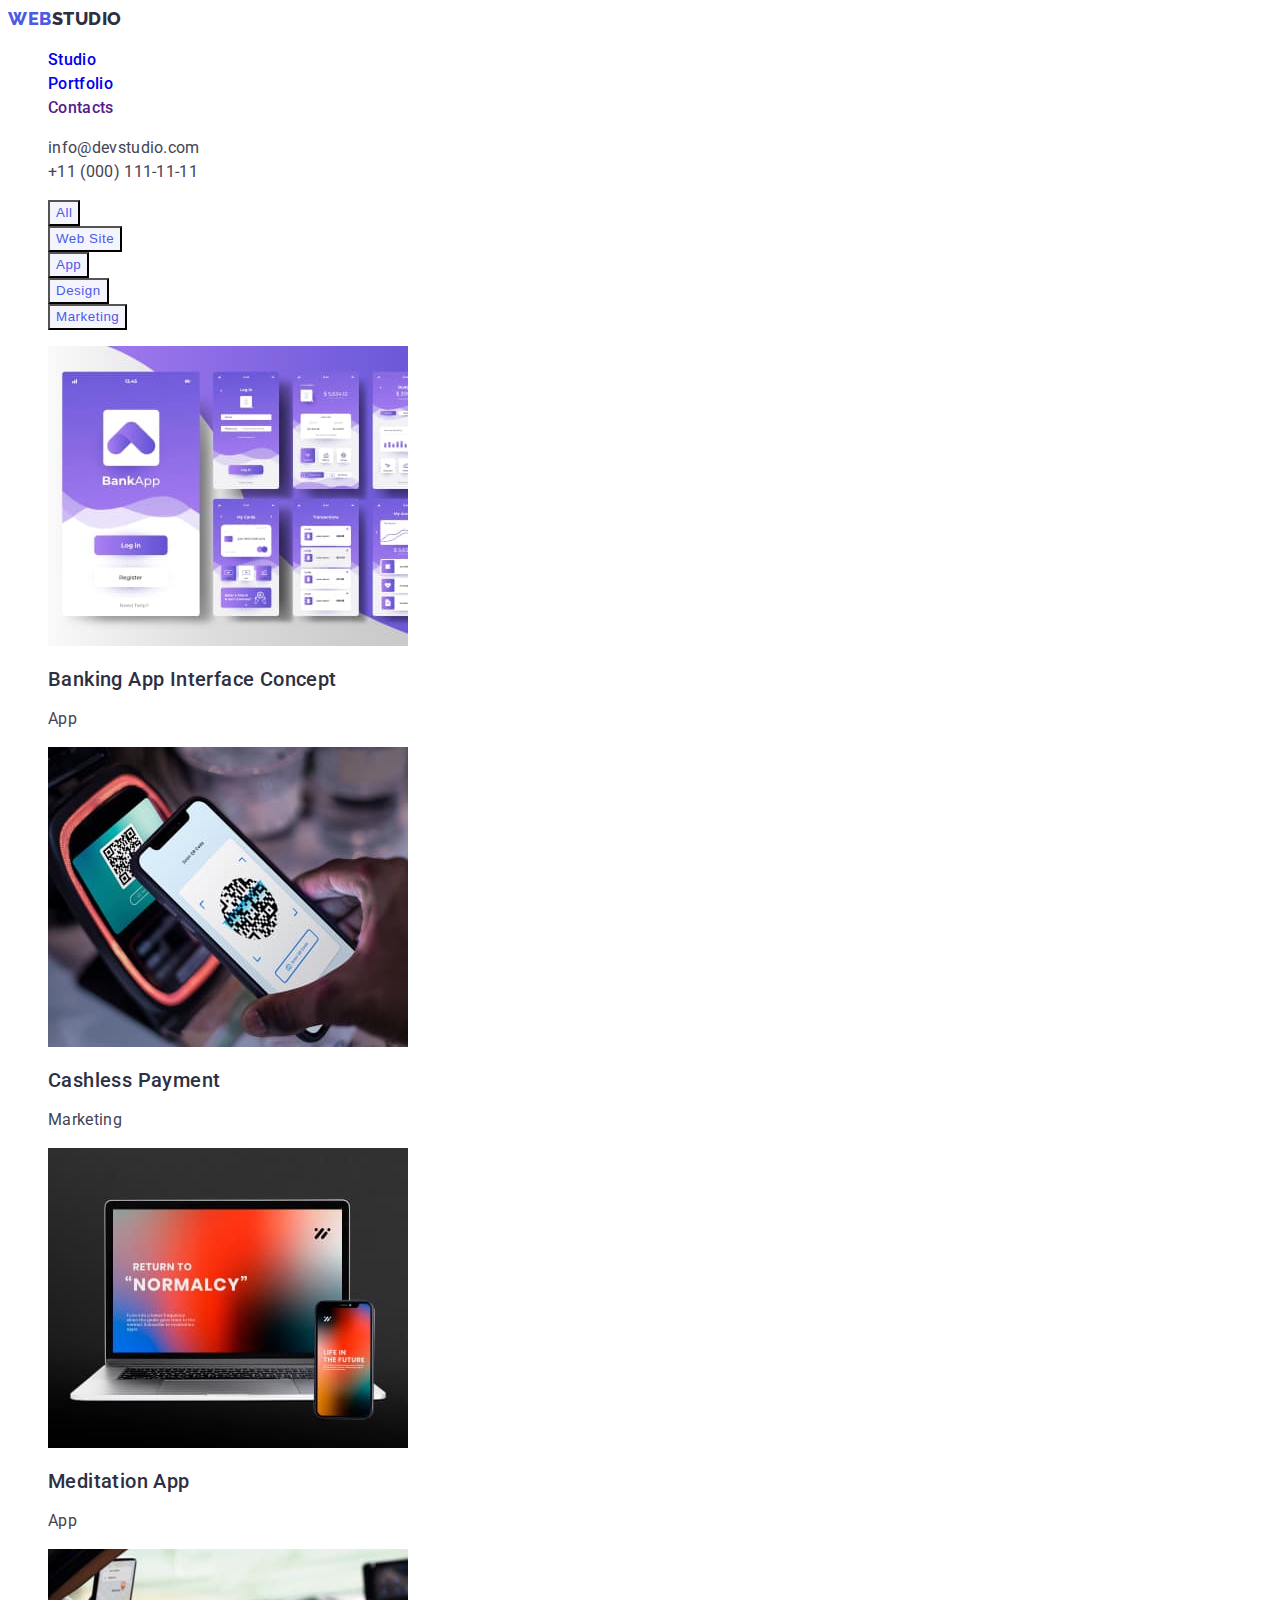
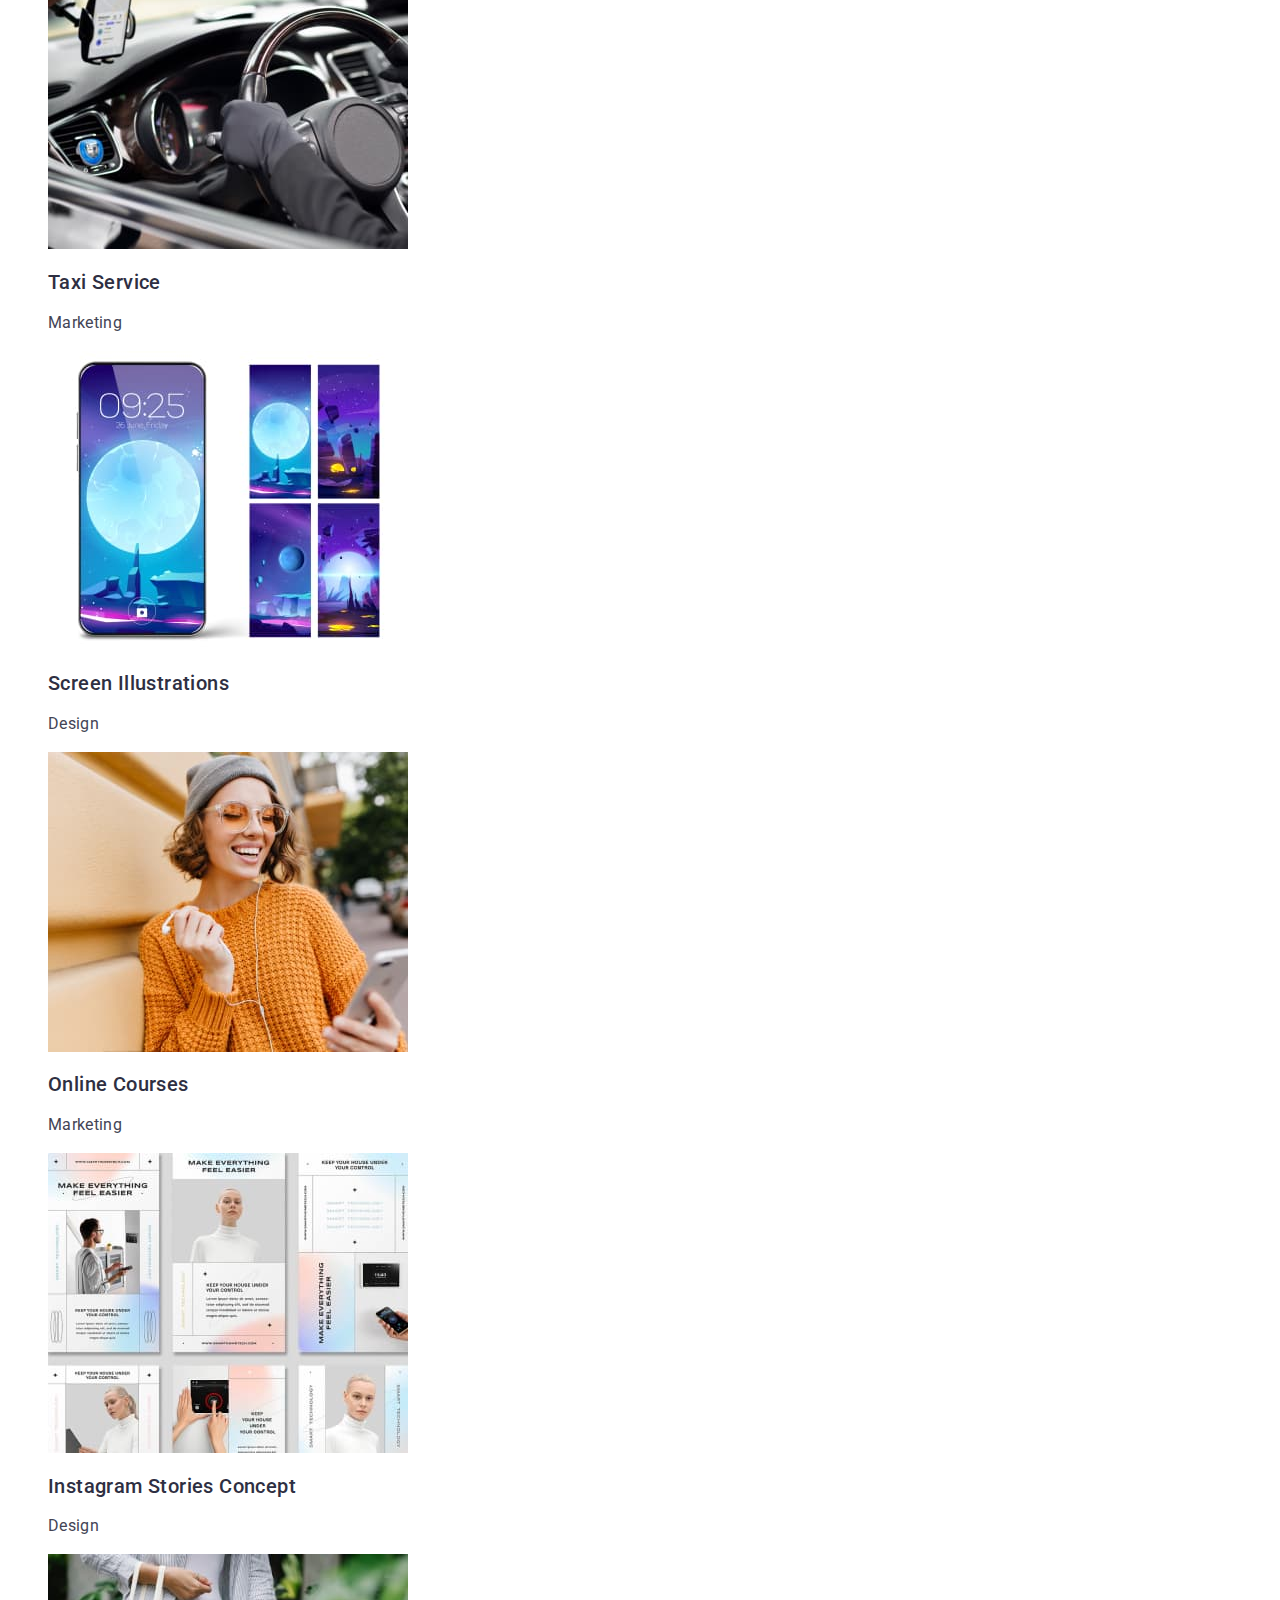
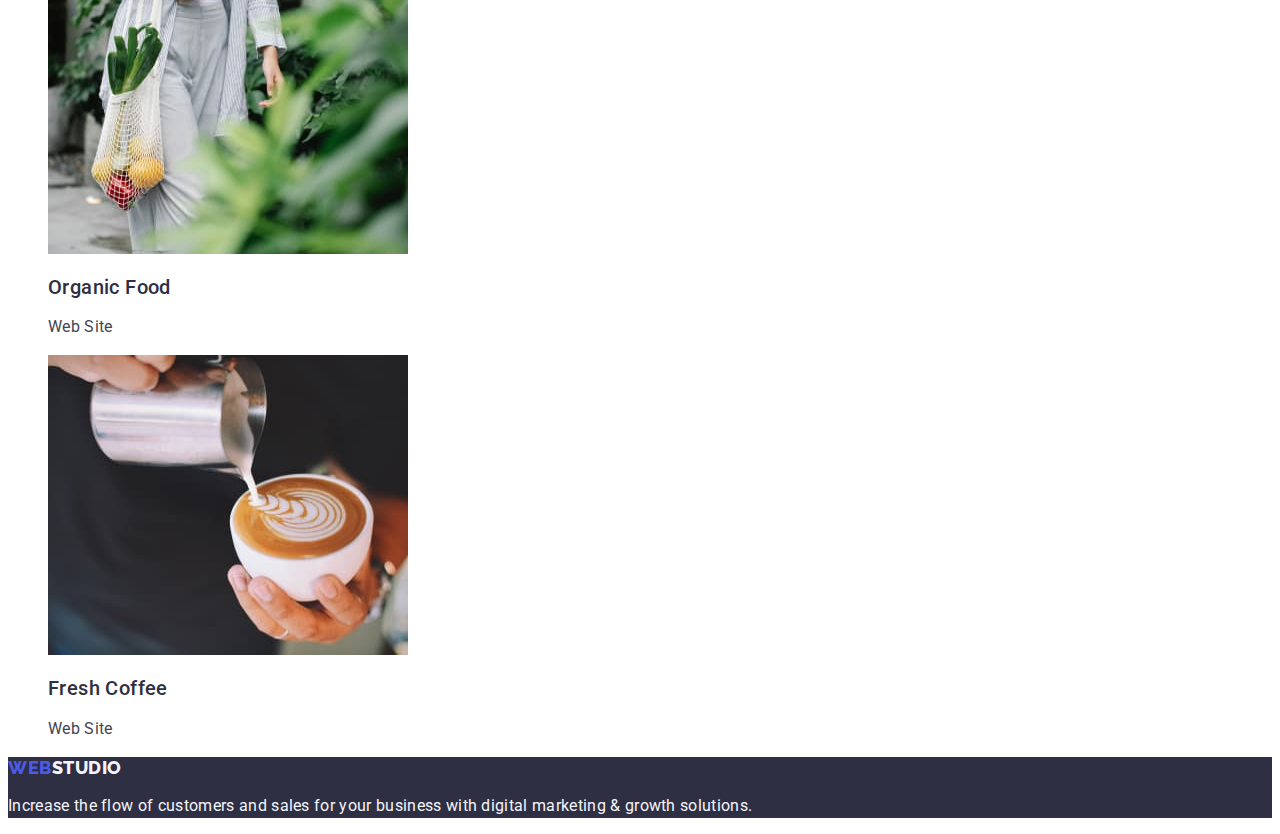
==== portfolio.html @ 042ba62d "Craete" ====
<!DOCTYPE html>
<html lang="en">
  <head>
    <meta charset="UTF-8" />
    <meta name="viewport" content="width=device-width, initial-scale=1.0" />
    <link rel="preconnect" href="https://fonts.googleapis.com" />
    <link rel="preconnect" href="https://fonts.gstatic.com" crossorigin />
    <link
      href="https://fonts.googleapis.com/css2?family=Raleway:wght@800&family=Roboto:wght@400;500;700;900&display=swap"
      rel="stylesheet"
    />
    <link rel="stylesheet" href="./css/styles.css" />
    <title>Portfolio</title>
  </head>
  <body>
    <header class="header">
      <nav class="menu">
        <a class="logo-blue link" href="./index.html"
          >Web<span class="logo-black">Studio</span></a
        >
        <ul class="menu__list list">
          <li class="menu__list-item">
            <a class="menu__list-link link" href="./index.html">Studio</a>
          </li>
          <li class="menu__list-item">
            <a class="menu__list-link link" href="./portfolio.html"
              >Portfolio</a
            >
          </li>
          <li class="menu__list-item">
            <a class="menu__list-link link" href="">Contacts</a>
          </li>
        </ul>
      </nav>
      <address class="header__contacts">
        <ul class="header__contacts-list list">
          <li class="header__contacts-item">
            <a
              class="header__contacts-link link"
              href="mailto:info@devstudio.com"
              >info@devstudio.com</a
            >
          </li>
          <li class="header__contacts-item">
            <a class="header__contacts-link link" href="tel:+110001111111"
              >+11 (000) 111-11-11</a
            >
          </li>
        </ul>
      </address>
    </header>

    <main>
      <section class="gallery__section">
        <h1 class="text-hidden">Hidden</h1>

        <ul class="gallery__filter-list list">
          <li class="gallery__filter-item">
            <button class="gallery__filter-button" type="button">All</button>
          </li>
          <li class="gallery__filter-item">
            <button class="gallery__filter-button" type="button">
              Web Site
            </button>
          </li>
          <li class="gallery__filter-item">
            <button class="gallery__filter-button" type="button">App</button>
          </li>
          <li class="gallery__filter-item">
            <button class="gallery__filter-button" type="button">Design</button>
          </li>
          <li class="gallery__filter-item">
            <button class="gallery__filter-button" type="button">
              Marketing
            </button>
          </li>
        </ul>

        <ul class="gallery__main-list list">
          <li class="gallery__main-item">
            <a class="gallery__main-link link"
              ><img
                class="gallery__main-img"
                src="./images/p_img1.jpg"
                alt="Banking App Interface Concept"
                width="360"
              />
              <h2 class="gallery__main-title">Banking App Interface Concept</h2>
              <p class="gallery__main-text">App</p></a
            >
          </li>
          <li class="gallery__main-item">
            <a class="gallery__main-link link">
              <img
                class="gallery__main-img"
                src="./images/p_img2.jpg"
                alt="Cashless Payment"
                width="360"
              />
              <h2 class="gallery__main-title">Cashless Payment</h2>
              <p class="gallery__main-text">Marketing</p></a
            >
          </li>
          <li class="gallery__main-item">
            <a class="gallery__main-link link"
              ><img
                class="gallery__main-img"
                src="./images/p_img3.jpg"
                alt="Meditation App"
                width="360"
              />
              <h2 class="gallery__main-title">Meditation App</h2>
              <p class="gallery__main-text">App</p></a
            >
          </li>
          <li class="gallery__main-item">
            <a class="gallery__main-link link"
              ><img
                class="gallery__main-img"
                src="./images/p_img4.jpg"
                alt="Taxi Service"
                width="360"
              />
              <h2 class="gallery__main-title">Taxi Service</h2>
              <p class="gallery__main-text">Marketing</p></a
            >
          </li>
          <li class="gallery__main-item">
            <a class="gallery__main-link link"
              ><img
                class="gallery__main-img"
                src="./images/p_img5.jpg"
                alt="Screen Illustrations"
                width="360"
              />
              <h2 class="gallery__main-title">Screen Illustrations</h2>
              <p class="gallery__main-text">Design</p></a
            >
          </li>
          <li class="gallery__main-item">
            <a class="gallery__main-link link">
              <img
                class="gallery__main-img"
                src="./images/p_img6.jpg"
                alt="Online Courses"
                width="360"
              />
              <h2 class="gallery__main-title">Online Courses</h2>
              <p class="gallery__main-text">Marketing</p>
            </a>
          </li>
          <li class="gallery__main-item">
            <a class="gallery__main-link link">
              <img
                class="gallery__main-img"
                src="./images/p_img7.jpg"
                alt="Instagram Stories Concept"
                width="360"
              />
              <h2 class="gallery__main-title">Instagram Stories Concept</h2>
              <p class="gallery__main-text">Design</p>
            </a>
          </li>
          <li class="gallery__main-item">
            <a class="gallery__main-link link">
              <img
                class="gallery__main-img"
                src="./images/p_img8.jpg"
                alt="Organic Food"
                width="360"
              />
              <h2 class="gallery__main-title">Organic Food</h2>
              <p class="gallery__main-text">Web Site</p>
            </a>
          </li>
          <li class="gallery__main-item">
            <a class="gallery__main-link link"
              ><img
                class="gallery__main-img"
                src="./images/p_img9.jpg"
                alt="Fresh Coffee"
                width="360"
              />
              <h2 class="gallery__main-title">Fresh Coffee</h2>
              <p class="gallery__main-text">Web Site</p></a
            >
          </li>
        </ul>
      </section>
    </main>

    <footer class="footer">
      <a class="logo-blue link" href="./index.html"
        >Web<span class="logo-white">Studio</span></a
      >
      <p class="footer__text">
        Increase the flow of customers and sales for your business with digital
        marketing & growth solutions.
      </p>
    </footer>
  </body>
</html>
---- css/styles.css ----
:root {
    --color-iris: #4d5ae5;
    --color-ocean: #404bbf;
    --color-navy-blue: #2e2f42;
    --color-green: #31d0aa;
    --color-slate: #434455;
    --color-light-slate: #8e8f99;
    --color-cornflower: #e7e9fc;
    --color-cloud: #f4f4fd;
    --color-navy-blue-modal: #2e2f42;
    --color-grey: #2e2f42;
    --color-white: #ffffff;
    --color-dairy: #fcfcfc;
}

body {
    font-family: 'Roboto', sans-serif;
    color: var(--color-slate);
    background-color: var(--color-white);
    font-size: 16px;
    letter-spacing: 0.02em;
}

.text-hidden{
    display: none;
}

.list {
    list-style: none;
}

.link {
    text-decoration: none;
}

/* Page index */

.logo-blue {
    color: var(--color-iris);
    font-family: 'Raleway', sans-serif;
    font-weight: 800;
    font-size: 18px;
    line-height: 1.17;
    letter-spacing: 0.03em;
    text-transform: uppercase;
}

.logo-black {
    color: var(--color-navy-blue);
    font-family: 'Raleway', sans-serif;
    font-weight: 800;
    font-size: 18px;
    line-height: 1.17;
    letter-spacing: 0.03em;
    text-transform: uppercase;
}

.menu {
    color: var(--color-navy-blue);
    font-weight: 500;
    line-height: 1.5;
}

.menu__list-link:hover,
.menu__list-link:focus {
    color: var(--color-ocean);
}

.header__contacts {
    font-style: normal;
}

.header__contacts-link {
    color: var(--color-slate);
    font-weight: 400;
    line-height: 1.5;
}

.header__contacts-link:hover,
.header__contacts-link:focus {
    color: var(--color-ocean);
}

.general__section-order {
    background-color: var(--color-navy-blue);
}

.general__section-title {
    color: var(--color-white);
    font-weight: 700;
    font-size: 56px;
    line-height: 1.07;
    letter-spacing: 0.02em;
    text-align: center;
}

.general__section-button {
    color: var(--color-white);
    background-color: var(--color-iris);
    font-weight: 500;
    line-height: 1.5;
    letter-spacing: 0.04em;
    cursor: pointer;
}

.general__section-button:hover,
.general__section-button:focus {
    background-color: var(--color-ocean);
}

.benefits__list-title {
    color: var(--color-navy-blue);
    font-weight: 500;
    font-size: 20px;
    line-height: 1.2;
    letter-spacing: 0.02em;
}

.beefits__list-text {
    color: var(--color-slate);
    font-weight: 400;
    line-height: 1.5;
}

.works__section-title {
    color: var(--color-navy-blue);
    font-weight: 700;
    font-size: 36px;
    line-height: 1.11;
    text-align: center;
    text-transform: capitalize;
}

.team__section {
    background-color: var(--color-cloud);
}

.team__section-title {
    color: var(--color-navy-blue);
    font-weight: 700;
    font-size: 36px;
    line-height: 1.11;
    text-align: center;
    letter-spacing: 0.02em;
    text-transform: capitalize;
}

.team__list {
    background-color: var(--color-white);
}

.team__list-item {
    background-color: var(--color-white);
}

.team__list-title {
    color: var(--color-navy-blue);
    font-weight: 500;
    font-size: 20px;
    line-height: 1.2;
    letter-spacing: 0.02em;
}

.team__list-text {
    color: var(--color-slate);
    font-weight: 400;
    line-height: 1.5;
}

.footer {
    background-color: var(--color-navy-blue);
}

.footer__text {
    color: var(--color-cloud);
    font-weight: 400;
    line-height: 1.5;
}

.logo-white{
    color: var(--color-cloud);
    font-family: 'Raleway', sans-serif;
    font-weight: 800;
    font-size: 18px;
    line-height: 1.17;
    letter-spacing: 0.03em;
    text-transform: uppercase;
}

/* Page Portfolio */

.gallery__filter-button {
    color: var(--color-iris);
    background-color: var(--color-cloud);
    font-weight: 500;
    line-height: 1.5;
    letter-spacing: 0.04em;
    cursor: pointer;
}

.gallery__filter-button:hover,
.gallery__filter-button:focus {
    color: var(--color-white);
    background-color: var(--color-ocean);
}

.gallery__main-title {
    color: var(--color-navy-blue);
    font-weight: 500;
    font-size: 20px;
    line-height: 1.2;
    letter-spacing: 0.02em;
}

.gallery__main-text {
    color: var(--color-slate);
    font-weight: 400;
    line-height: 1.5;
    letter-spacing: 0.02em;
}
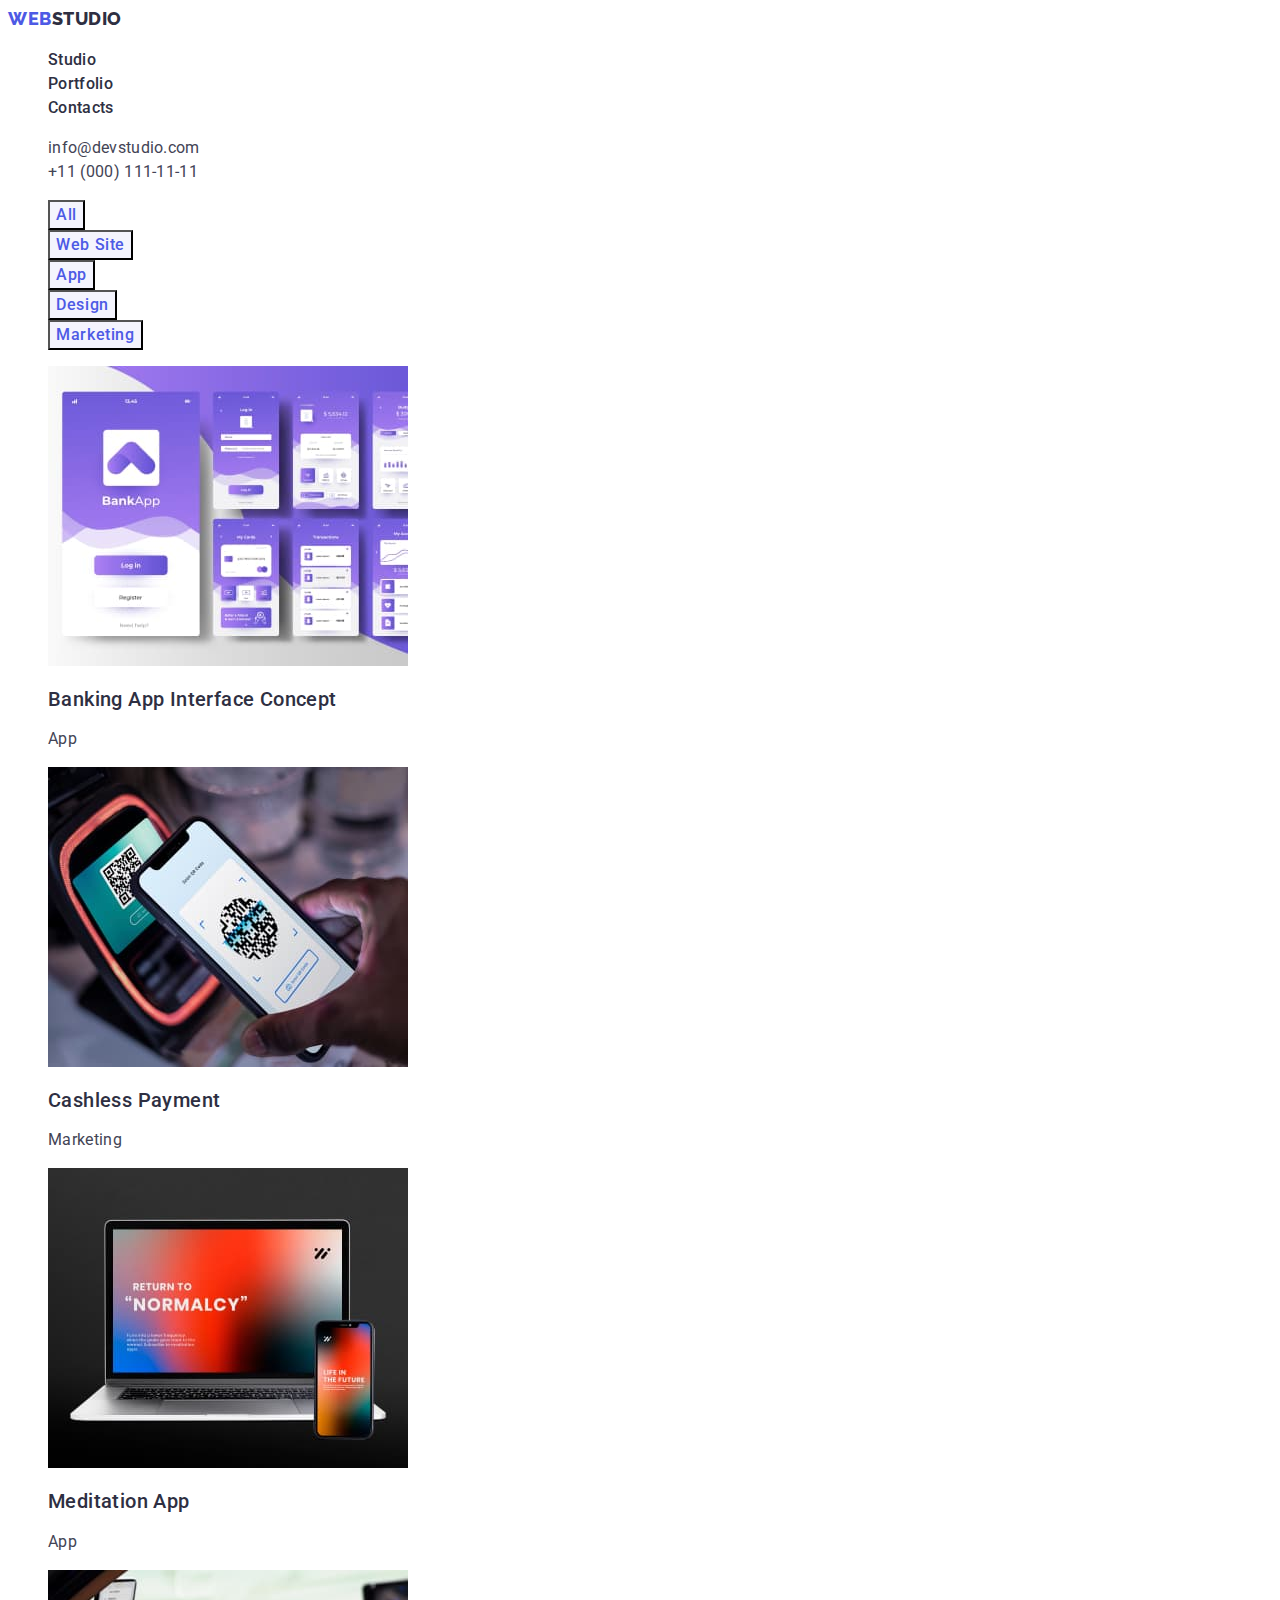
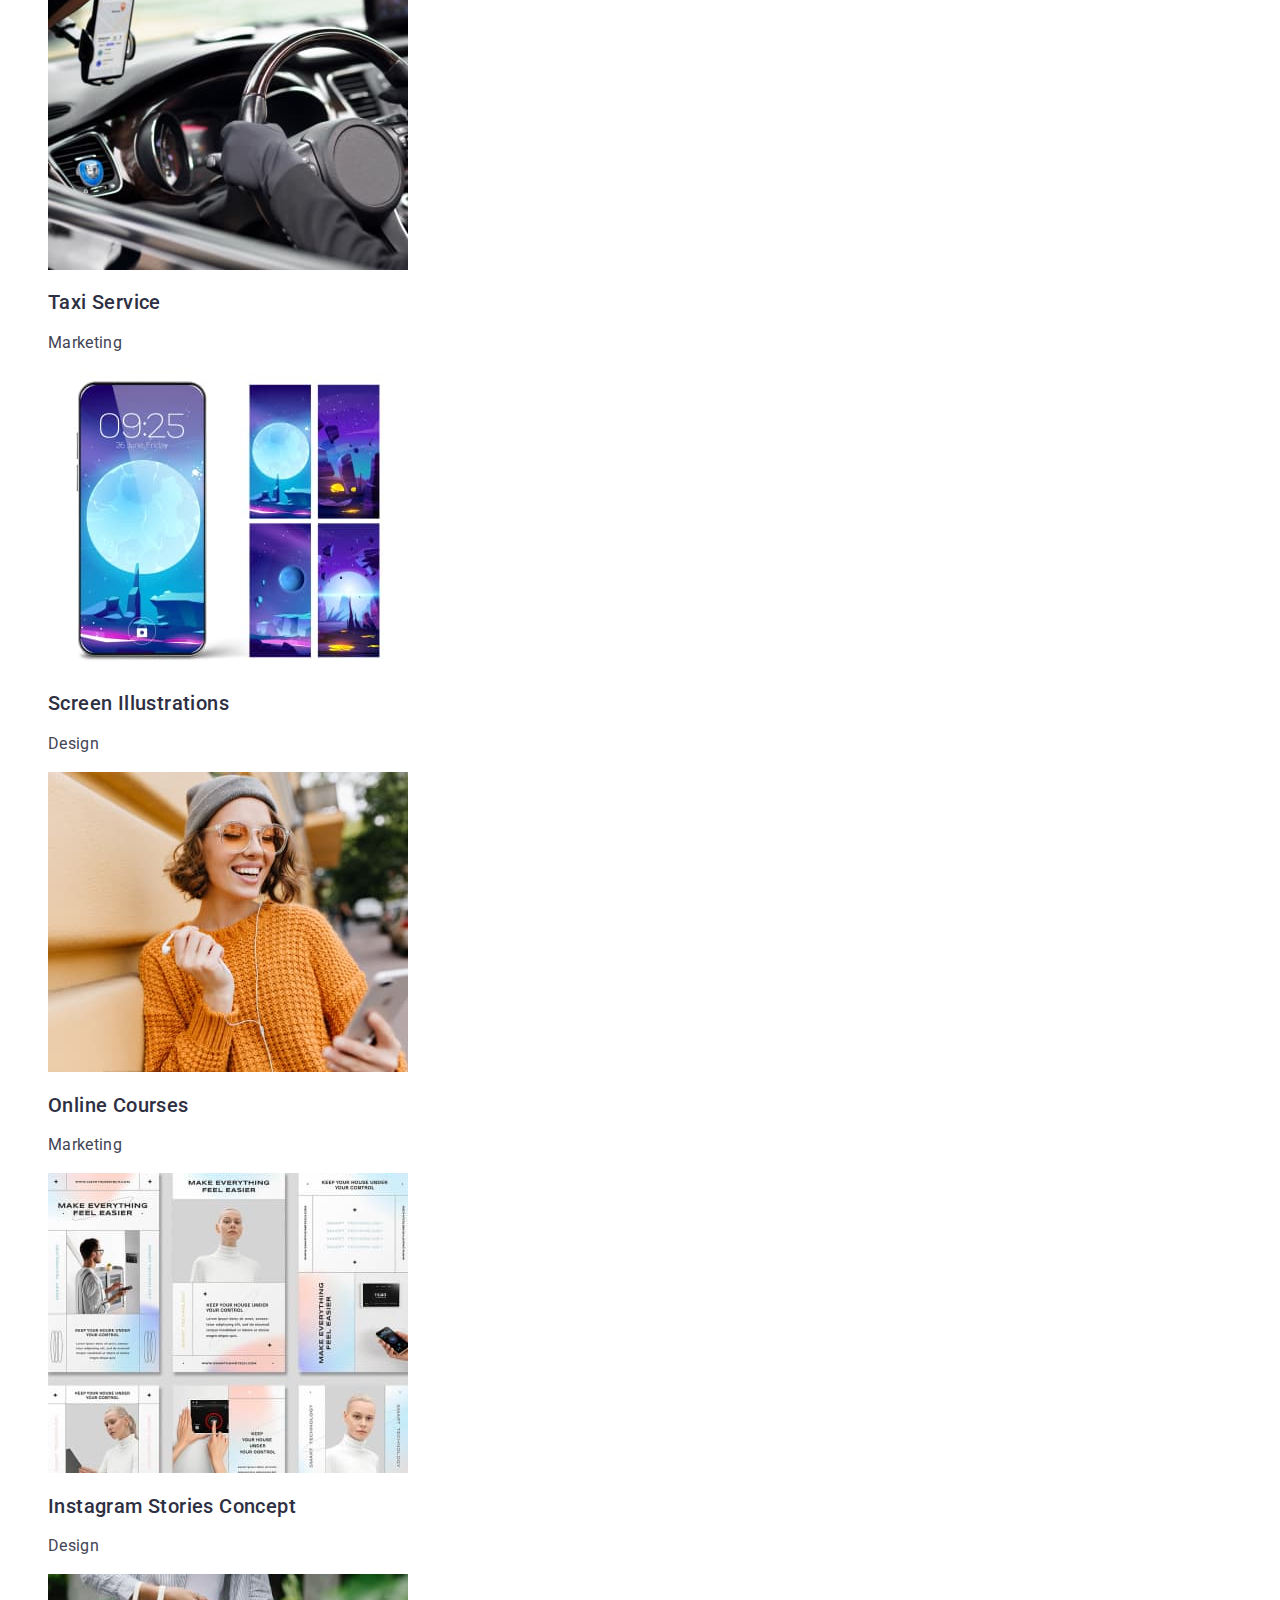
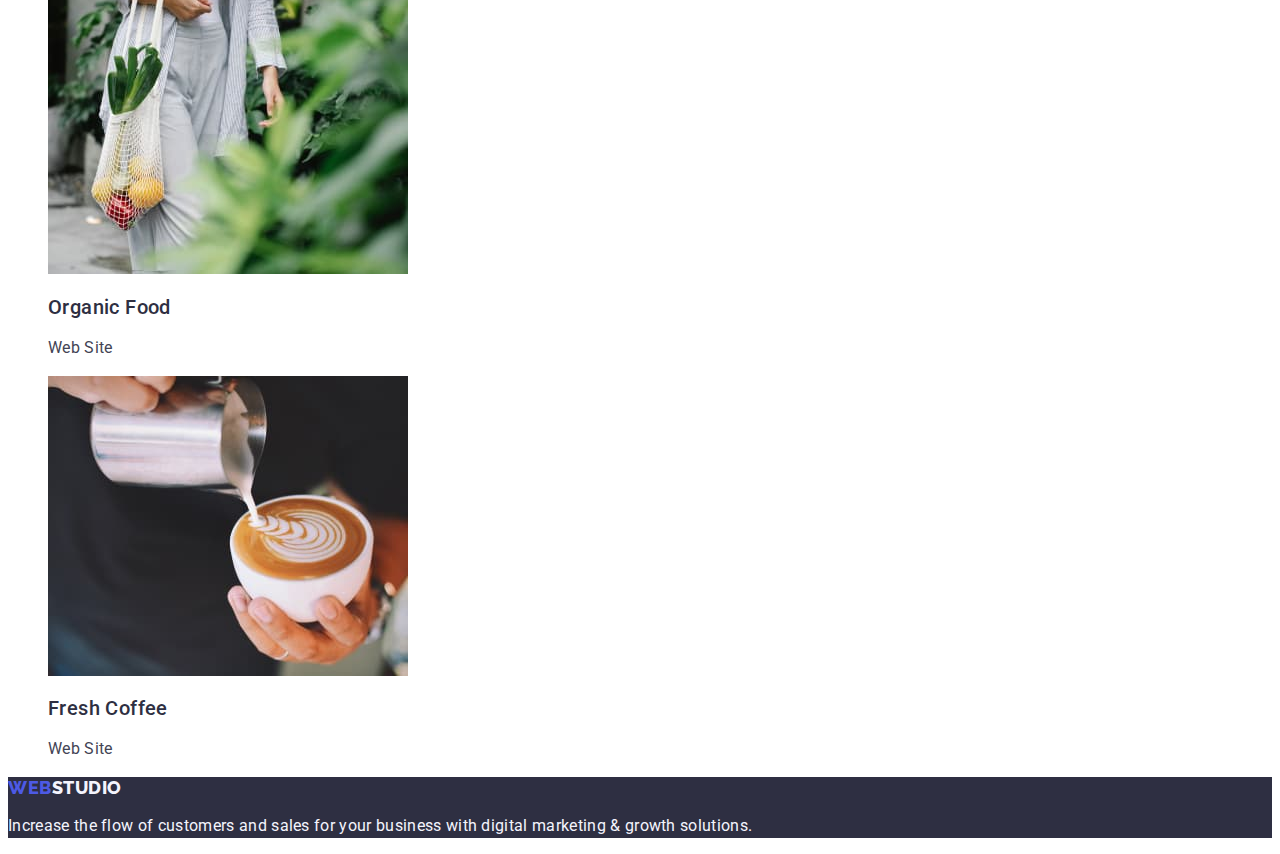
==== commit 4fa72f9b: "Update css" ====
--- a/portfolio.html
+++ b/portfolio.html
@@ -52,7 +52,7 @@
 
     <main>
       <section class="gallery__section">
-        <h1 class="text-hidden">Hidden</h1>
+        <h1 hidden>Portfolio</h1>
 
         <ul class="gallery__filter-list list">
           <li class="gallery__filter-item">
--- a/css/styles.css
+++ b/css/styles.css
@@ -21,10 +21,6 @@
     letter-spacing: 0.02em;
 }
 
-.text-hidden{
-    display: none;
-}
-
 .list {
     list-style: none;
 }
@@ -56,8 +52,14 @@
 }
 
 .menu {
-    color: var(--color-navy-blue);
-    font-weight: 500;
+    font-weight: 500;
+    line-height: 1.5;
+}
+
+.menu__list-link{
+    color: var(--color-navy-blue);
+    font-weight: 500;
+    font-size: 16px;
     line-height: 1.5;
 }
 
@@ -73,6 +75,7 @@
 .header__contacts-link {
     color: var(--color-slate);
     font-weight: 400;
+    font-size: 16px;
     line-height: 1.5;
 }
 
@@ -97,7 +100,9 @@
 .general__section-button {
     color: var(--color-white);
     background-color: var(--color-iris);
-    font-weight: 500;
+    font-family: 'Roboto', sans-serif;
+    font-weight: 500;
+    font-size: 16px;
     line-height: 1.5;
     letter-spacing: 0.04em;
     cursor: pointer;
@@ -119,6 +124,7 @@
 .beefits__list-text {
     color: var(--color-slate);
     font-weight: 400;
+    font-size: 16px;
     line-height: 1.5;
 }
 
@@ -164,6 +170,7 @@
 .team__list-text {
     color: var(--color-slate);
     font-weight: 400;
+    font-size: 16px;
     line-height: 1.5;
 }
 
@@ -174,6 +181,7 @@
 .footer__text {
     color: var(--color-cloud);
     font-weight: 400;
+    font-size: 16px;
     line-height: 1.5;
 }
 
@@ -192,7 +200,9 @@
 .gallery__filter-button {
     color: var(--color-iris);
     background-color: var(--color-cloud);
-    font-weight: 500;
+    font-family: 'Roboto', sans-serif;
+    font-weight: 500;
+    font-size: 16px;
     line-height: 1.5;
     letter-spacing: 0.04em;
     cursor: pointer;
@@ -215,6 +225,7 @@
 .gallery__main-text {
     color: var(--color-slate);
     font-weight: 400;
+    font-size: 16px;
     line-height: 1.5;
     letter-spacing: 0.02em;
 }